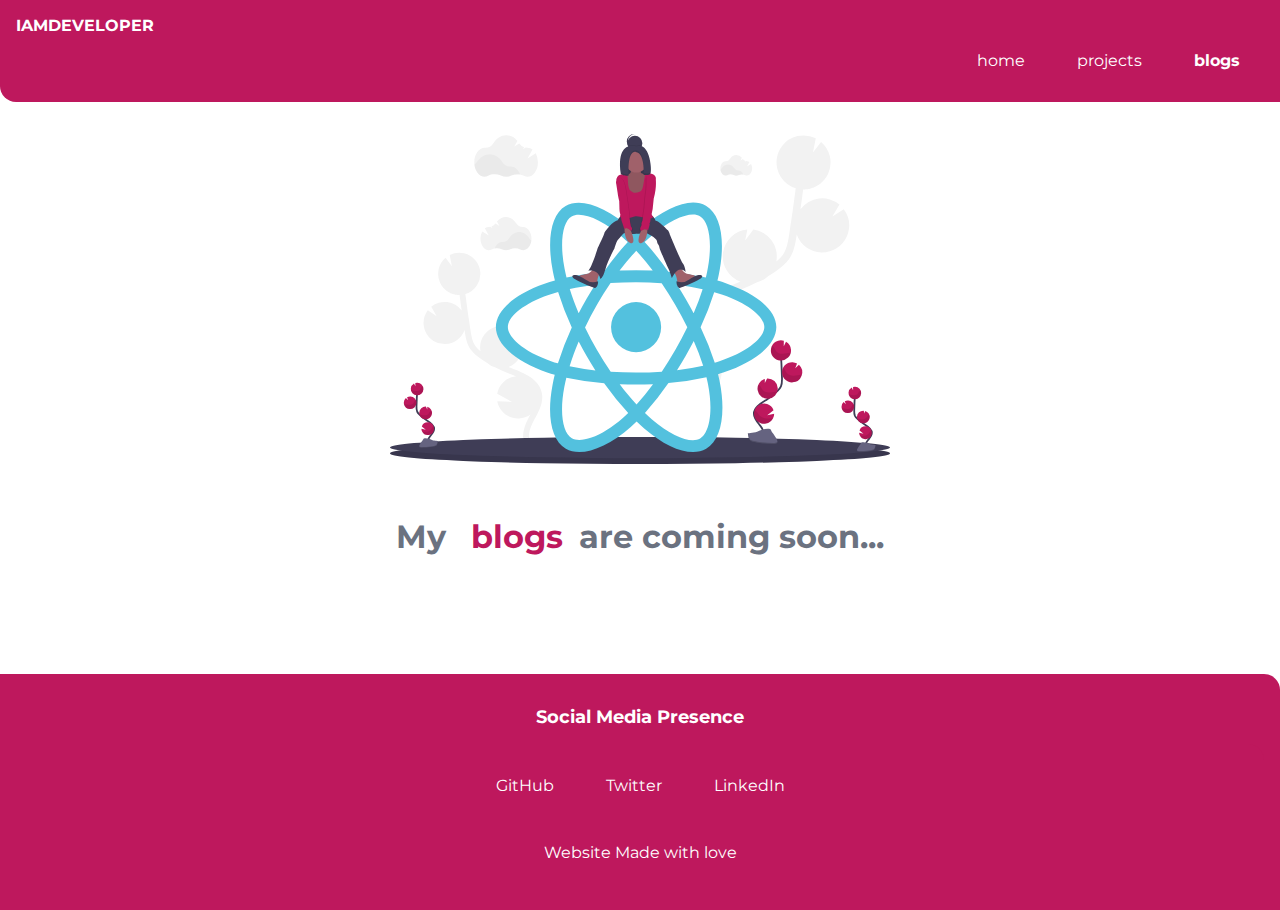
==== blogs.html @ 773bcf49 "NEOG removed" ====
<!DOCTYPE html>
<html lang="en">
  <head>
    <meta charset="UTF-8" />
    <meta http-equiv="X-UA-Compatible" content="IE=edge" />
    <meta name="viewport" content="width=device-width, initial-scale=1.0" />
    <title>Blogs | Mohit Kumar</title>
    <link
      rel="shortcut icon"
      type="image/jpg"
      href="images/favicon_image.svg"
    />
    <link rel="stylesheet" href="style.css" />
  </head>
  <body>
    <nav class="navigation container">
      <div class="nav-brand">IAMDEVELOPER</div>
      <ul class="nav-pills">
        <li class="list-item-inline">
          <a class="link" href="/index.html">home</a>
        </li>
        <li class="list-item-inline">
          <a class="link" href="/projects.html">projects</a>
        </li>
        <li class="list-item-inline link-active">
          <a class="link" href="/blogs.html">blogs</a>
        </li>
      </ul>
    </nav>
    <header class="hero">
      <img class="hero blogs" src="images/header_image.svg" alt="" />
      <h1 class="hero hero-heading">
        My
        <span class="hero hero-heading heading-inverted">blogs</span>are coming
        soon...
      </h1>
    </header>
    <section class="section"></section>
    <footer class="footer">
      <div class="footer-header">Social Media Presence</div>
      <ul class="footer social-links list-non-bullet">
        <li class="list-item-inline">
          <a class="link" href="https://github.com/Mohitkumar33">GitHub</a>
        </li>
        <li class="list-item-inline">
          <a class="link" href="https://twitter.com/MOHITKUMAR06612">Twitter</a>
        </li>
        <li class="list-item-inline">
          <a
            class="link"
            href="https://www.linkedin.com/in/mohit-kumar-aggarwal/"
            >LinkedIn</a
          >
        </li>
      </ul>
      <p>Website Made with love</p>
      <!-- <p>Website Made with love with the help of NEOG camp</p> -->
    </footer>
  </body>
</html>
---- style.css ----
@import url("https://fonts.googleapis.com/css2?family=Montserrat:wght@400;700&display=swap");

body {
  font-family: "Montserrat", sans-serif;
  margin: 0px;
  /* font-size: larger; */
}

/* this is comment */

:root {
  --primary-color: #be185d;
  --dark-gray: #6b7280;
  --off-white: #f3f4f6;
}

hr {
  margin: 2rem 0rem;
}

.container {
  padding-left: 1rem;
  padding-right: 1rem;
}

.container-center {
  max-width: 600px;
  margin: auto;
}

.link {
  text-decoration: none;
  padding: 0.5rem 1rem;
}

.link-primary {
  background-color: var(--primary-color);
  border-radius: 0.5rem;
  color: white;
}

.link-secondary {
  color: var(--primary-color);
  border-radius: 00.5rem;
  border: 1px solid var(--primary-color);
}

/* look into BEM naming convention for css */

/**lists **/
.list-non-bullet {
  list-style: none;
}

.list-item-inline {
  display: inline;
  padding: 0rem 0.5rem;
}

/**navigation**/

.navigation {
  background-color: var(--primary-color);
  color: white;
  padding: 1rem;
  border-bottom-left-radius: 1rem;
}

.navigation .nav-brand {
  font-weight: bold;
}

.navigation .nav-pills {
  text-align: right;
}

.navigation .link {
  color: white;
}

.navigation .link-active {
  font-weight: bold;
}

/* header */

.hero {
  padding: 1rem;
}

.hero .hero-img {
  max-width: 350px;
  display: block;
  margin: auto;
}

.hero .blogs {
  max-width: 500px;
  display: block;
  margin: auto;
}

.hero .hero-heading {
  padding-top: 1rem;
  color: var(--dark-gray);
  text-align: center;
}

.hero .hero-heading .heading-inverted {
  color: var(--primary-color);
}

/* sections */

.section {
  padding: 2rem;
}

.section h1 {
  text-align: center;
}

.section .projects h1 {
  text-align: left;
}

.section .ow {
  background-color: var(--off-white);
}

/* footer */

.footer {
  background-color: var(--primary-color);
  padding: 2rem 1rem;
  text-align: center;
  color: white;
  border-top-right-radius: 1rem;
}

.footer .footer-header {
  font-weight: bold;
  font-size: large;
}

.footer .link {
  color: white;
}
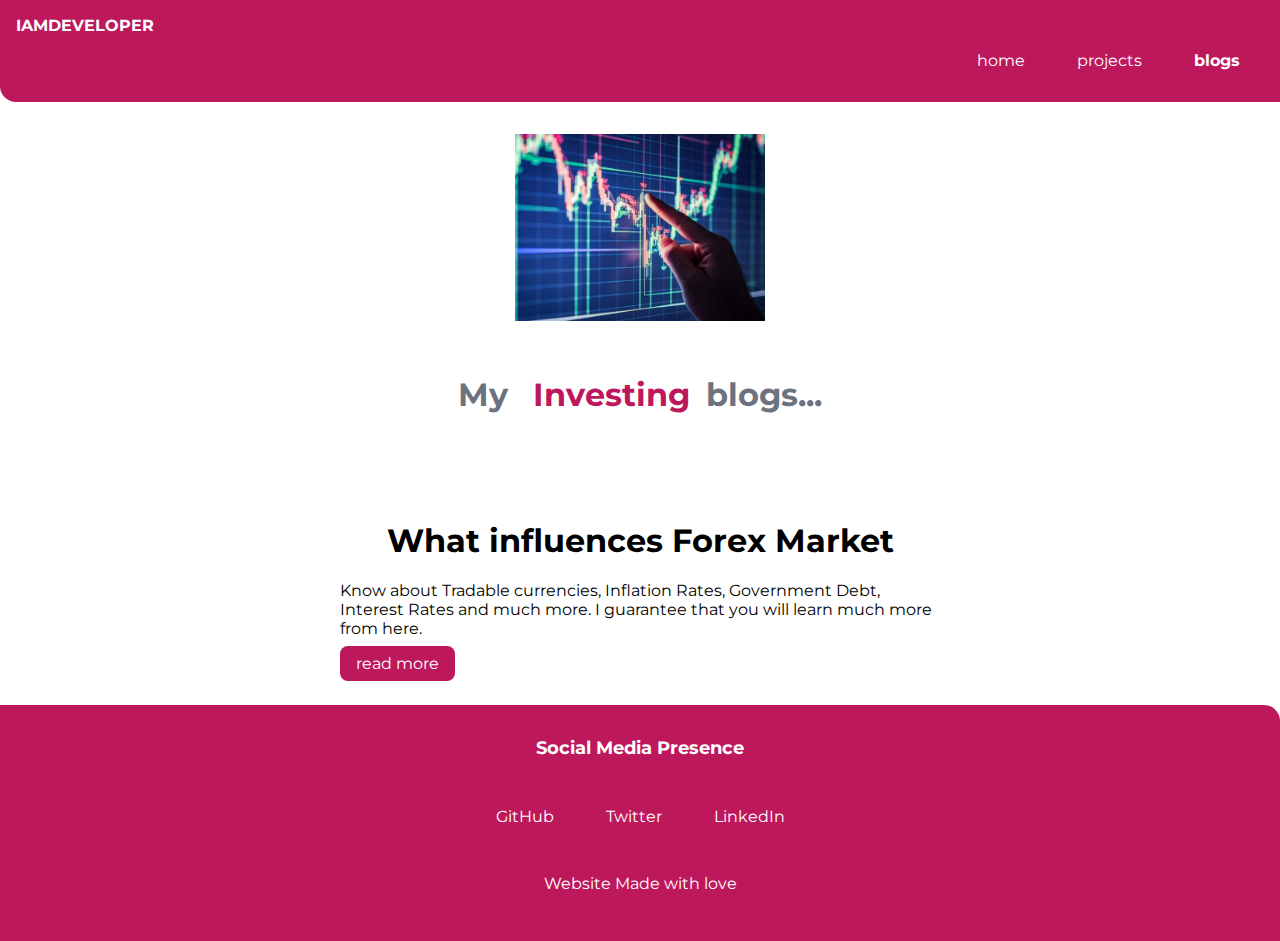
==== commit 1ebeab79: "added the first blog" ====
--- a/blogs.html
+++ b/blogs.html
@@ -28,14 +28,24 @@
       </ul>
     </nav>
     <header class="hero">
-      <img class="hero blogs" src="images/header_image.svg" alt="" />
+      <img class="hero blogs" src="images/stock.jpg" alt="" />
       <h1 class="hero hero-heading">
         My
-        <span class="hero hero-heading heading-inverted">blogs</span>are coming
-        soon...
+        <span class="hero hero-heading heading-inverted">Investing</span
+        >blogs...
       </h1>
     </header>
-    <section class="section"></section>
+    <section class="section">
+      <div class="container container-center">
+        <h1>What influences Forex Market</h1>
+        <p>
+          Know about Tradable currencies, Inflation Rates, Government Debt,
+          Interest Rates and much more. I guarantee that you will learn much
+          more from here.
+        </p>
+        <a class="link link-primary" href="firstBlog.html">read more</a>
+      </div>
+    </section>
     <footer class="footer">
       <div class="footer-header">Social Media Presence</div>
       <ul class="footer social-links list-non-bullet">
--- a/style.css
+++ b/style.css
@@ -95,7 +95,7 @@
 }
 
 .hero .blogs {
-  max-width: 500px;
+  max-width: 20%;
   display: block;
   margin: auto;
 }
@@ -128,6 +128,10 @@
   background-color: var(--off-white);
 }
 
+/* .section .blogs p {
+  background-color: rgb(121, 103, 33);
+} */
+
 /* footer */
 
 .footer {
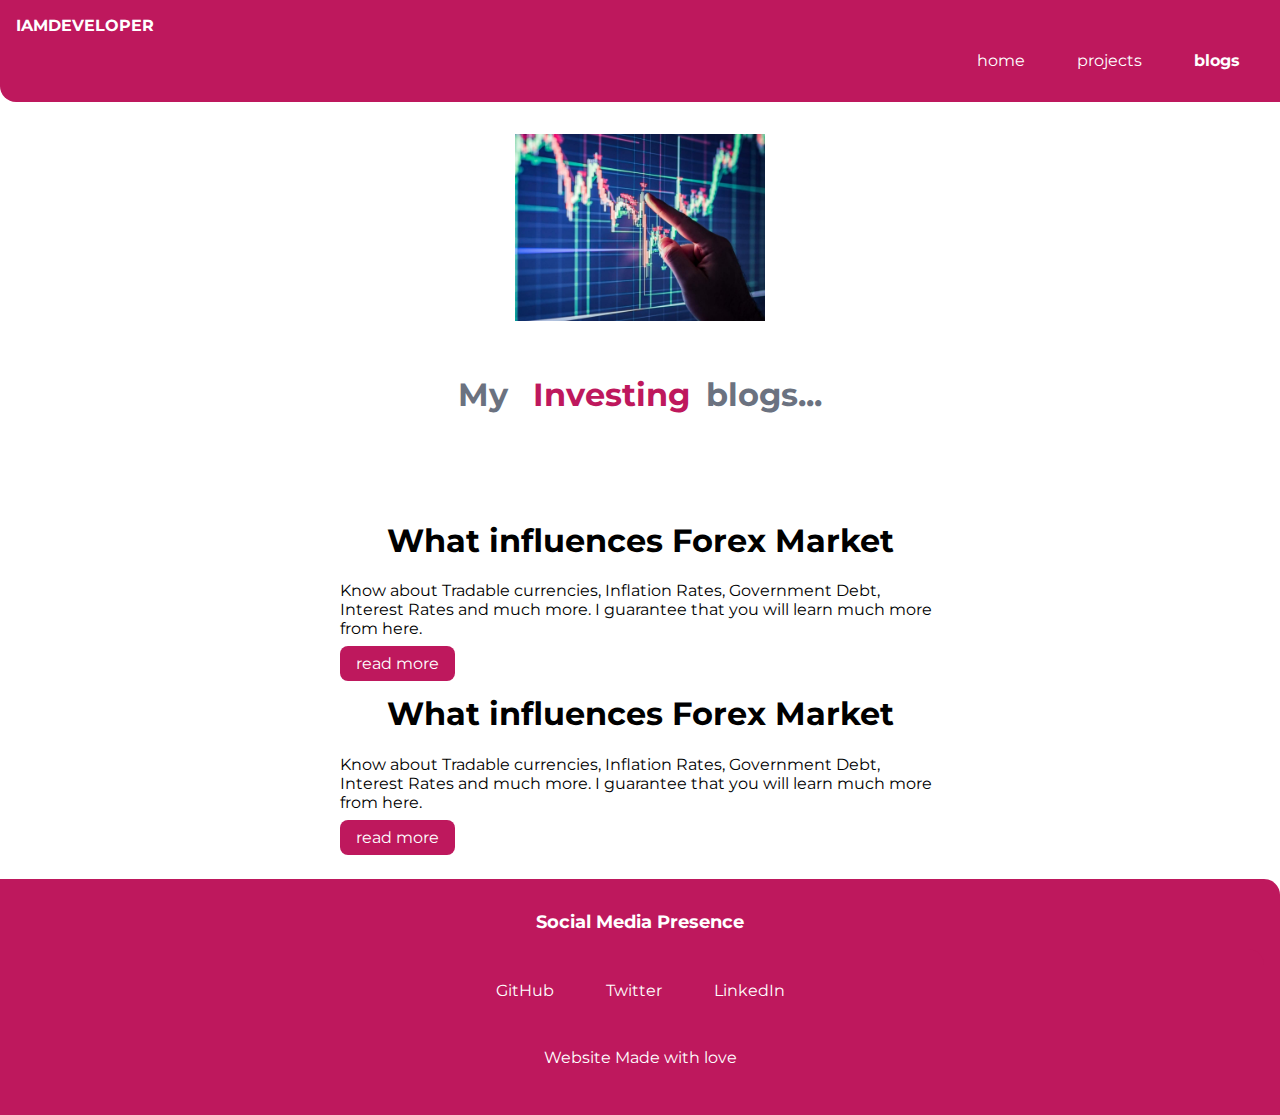
==== commit 1beb0bd4: "completed two blogs" ====
--- a/blogs.html
+++ b/blogs.html
@@ -45,6 +45,15 @@
         </p>
         <a class="link link-primary" href="firstBlog.html">read more</a>
       </div>
+      <div class="container container-center">
+        <h1>What influences Forex Market</h1>
+        <p>
+          Know about Tradable currencies, Inflation Rates, Government Debt,
+          Interest Rates and much more. I guarantee that you will learn much
+          more from here.
+        </p>
+        <a class="link link-primary" href="secondBlog.html">read more</a>
+      </div>
     </section>
     <footer class="footer">
       <div class="footer-header">Social Media Presence</div>
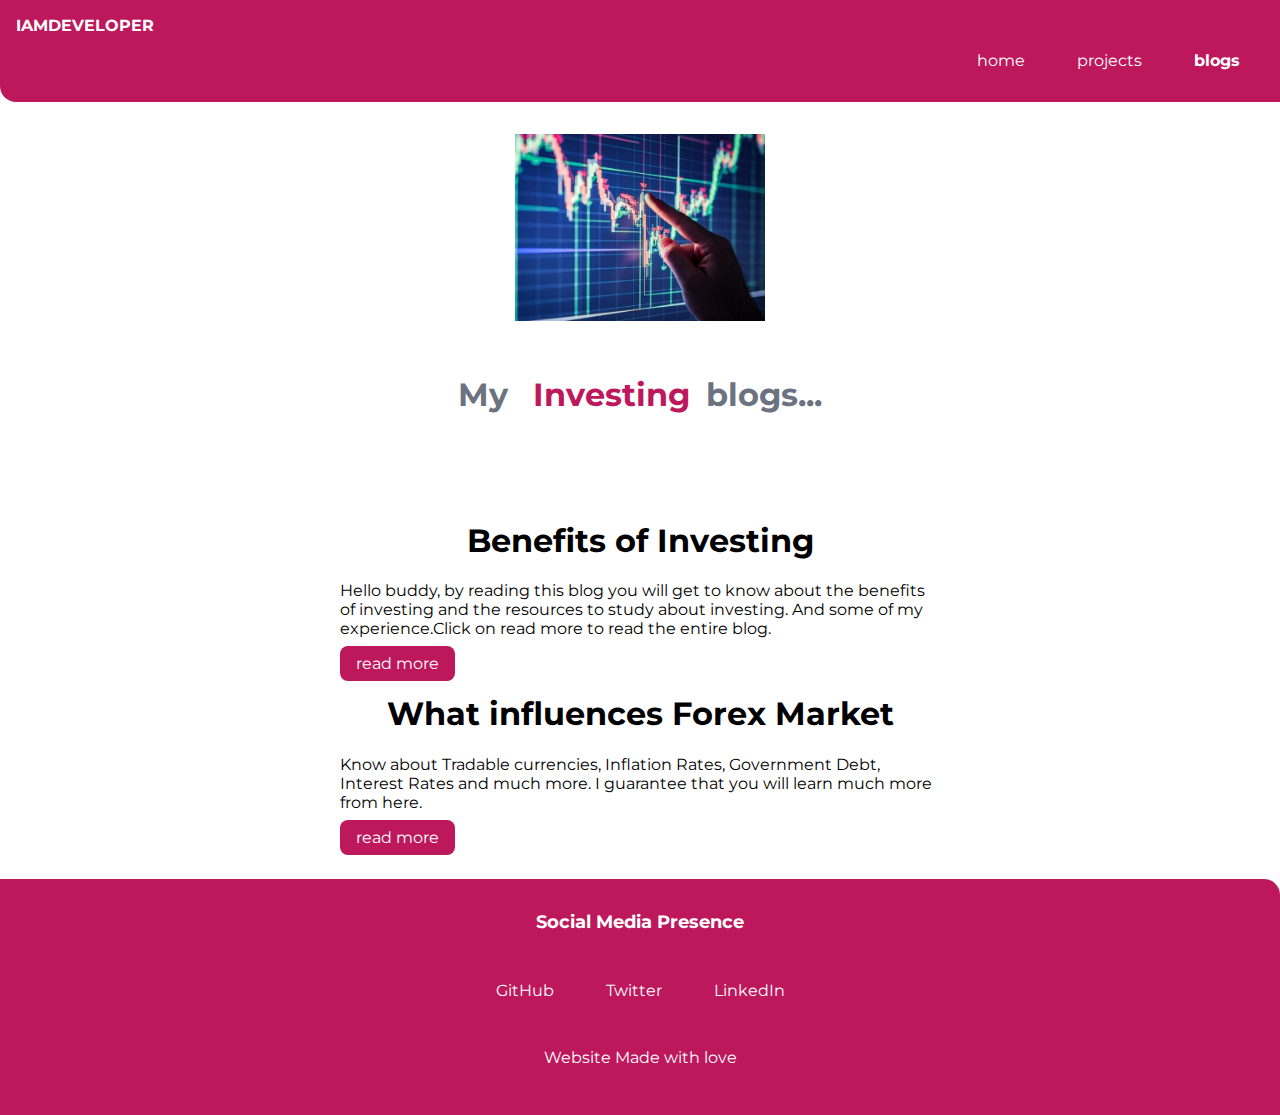
==== commit 337711d2: "refactor: added first blog description" ====
--- a/blogs.html
+++ b/blogs.html
@@ -37,11 +37,9 @@
     </header>
     <section class="section">
       <div class="container container-center">
-        <h1>What influences Forex Market</h1>
+        <h1>Benefits of Investing</h1>
         <p>
-          Know about Tradable currencies, Inflation Rates, Government Debt,
-          Interest Rates and much more. I guarantee that you will learn much
-          more from here.
+          Hello buddy, by reading this blog you will get to know about the benefits of investing and the resources to study about investing. And some of my experience.Click on read more to read the entire blog.
         </p>
         <a class="link link-primary" href="firstBlog.html">read more</a>
       </div>
--- a/style.css
+++ b/style.css
@@ -150,3 +150,8 @@
 .footer .link {
   color: white;
 }
+
+small {
+  font-size: smaller;
+  font-weight: lighter;
+}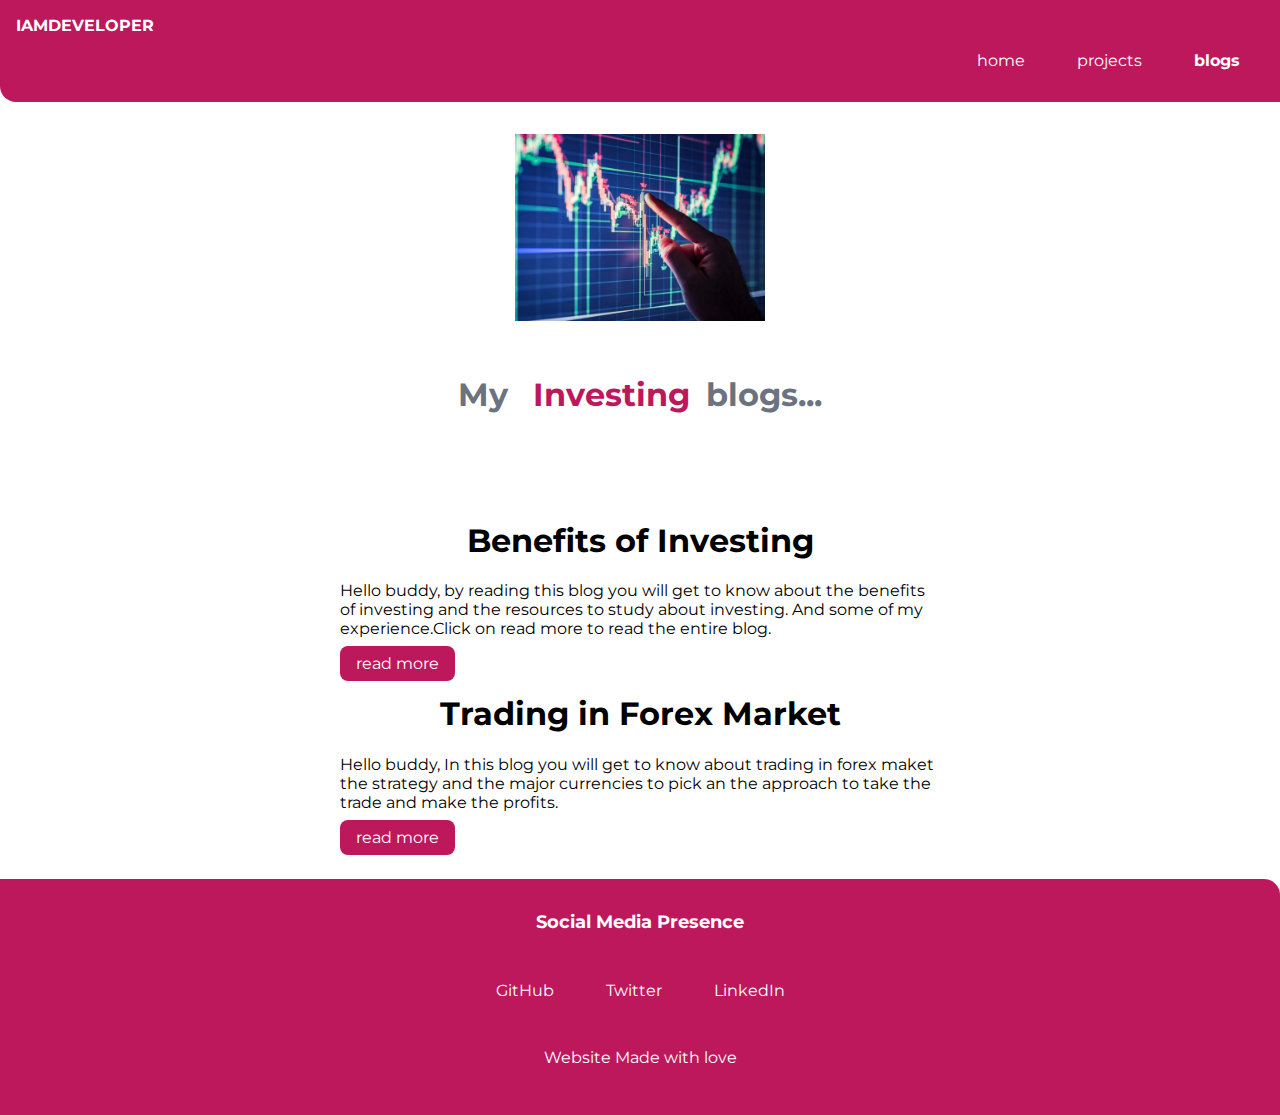
==== commit 2434a0f6: "refactor: added second blog" ====
--- a/blogs.html
+++ b/blogs.html
@@ -44,11 +44,9 @@
         <a class="link link-primary" href="firstBlog.html">read more</a>
       </div>
       <div class="container container-center">
-        <h1>What influences Forex Market</h1>
+        <h1>Trading in Forex Market</h1>
         <p>
-          Know about Tradable currencies, Inflation Rates, Government Debt,
-          Interest Rates and much more. I guarantee that you will learn much
-          more from here.
+         Hello buddy, In this blog you will get to know about trading in forex maket the strategy and the major currencies to pick an the approach to take the trade and make the profits.
         </p>
         <a class="link link-primary" href="secondBlog.html">read more</a>
       </div>
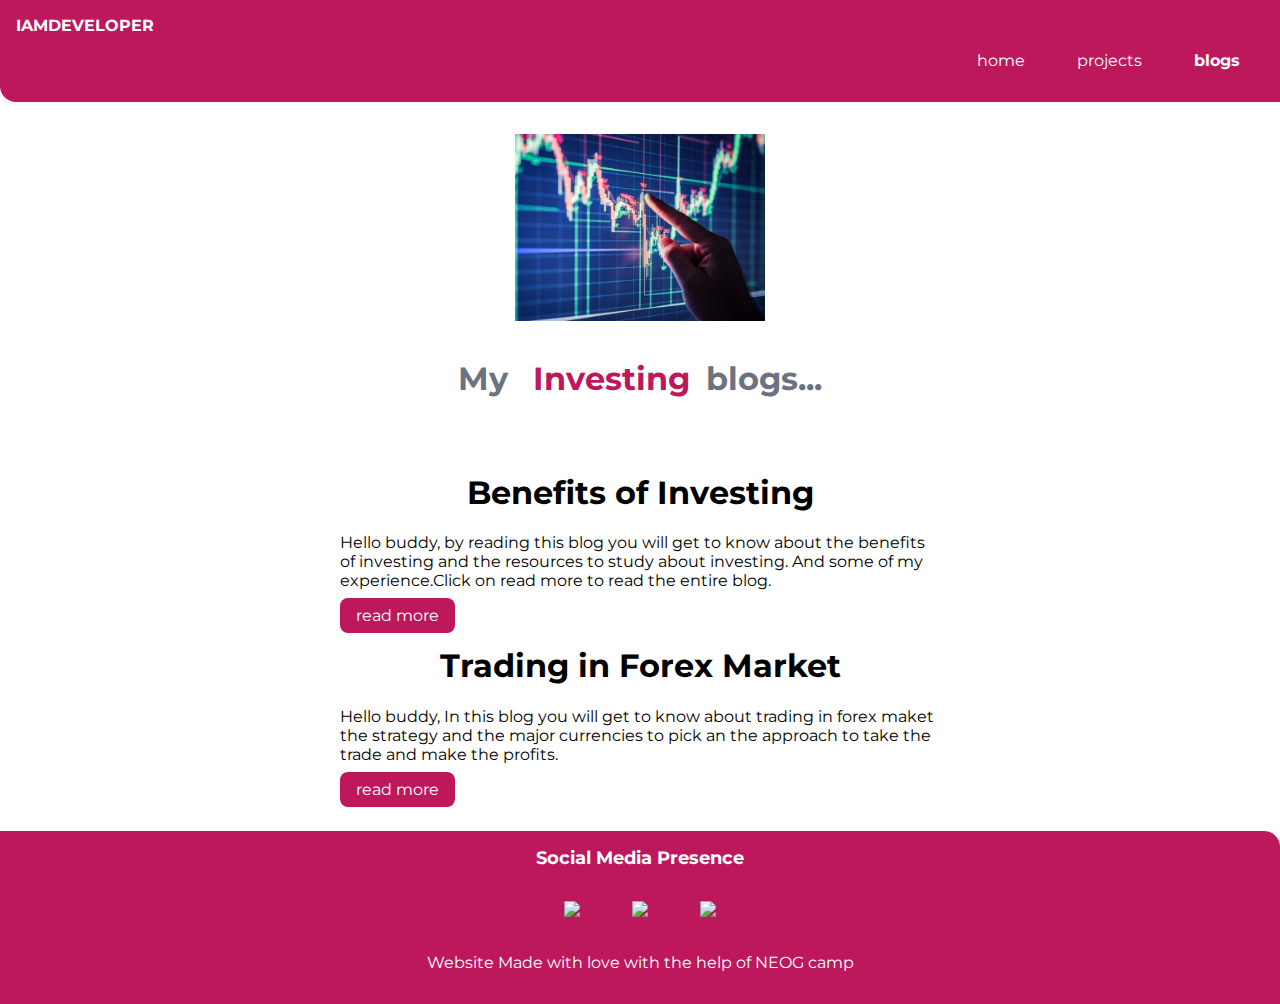
==== commit 61197e03: "style: footer padding setting done" ====
--- a/blogs.html
+++ b/blogs.html
@@ -29,13 +29,13 @@
     </nav>
     <header class="hero">
       <img class="hero blogs" src="images/stock.jpg" alt="" />
-      <h1 class="hero hero-heading">
+      <h1 class="hero hero-heading" style="padding-top: 0px" >
         My
-        <span class="hero hero-heading heading-inverted">Investing</span
+        <span class="hero hero-heading heading-inverted" >Investing</span
         >blogs...
       </h1>
     </header>
-    <section class="section">
+    <section class="section" style="padding-top: 0px;">
       <div class="container container-center">
         <h1>Benefits of Investing</h1>
         <p>
@@ -55,21 +55,24 @@
       <div class="footer-header">Social Media Presence</div>
       <ul class="footer social-links list-non-bullet">
         <li class="list-item-inline">
-          <a class="link" href="https://github.com/Mohitkumar33">GitHub</a>
+          <a class="link" href="https://github.com/Mohitkumar33"
+            ><img src="https://img.icons8.com/ios-filled/50/000000/github.png"
+          /></a>
         </li>
         <li class="list-item-inline">
-          <a class="link" href="https://twitter.com/MOHITKUMAR06612">Twitter</a>
+          <a class="link" href="https://twitter.com/MOHITKUMAR06612"
+            ><img src="https://img.icons8.com/ios/50/000000/twitter--v2.png"
+          /></a>
         </li>
         <li class="list-item-inline">
           <a
             class="link"
             href="https://www.linkedin.com/in/mohit-kumar-aggarwal/"
-            >LinkedIn</a
-          >
+            ><img src="https://img.icons8.com/ios/50/000000/linkedin.png"
+          /></a>
         </li>
       </ul>
-      <p>Website Made with love</p>
-      <!-- <p>Website Made with love with the help of NEOG camp</p> -->
+      <p>Website Made with love with the help of NEOG camp</p>
     </footer>
   </body>
 </html>
--- a/style.css
+++ b/style.css
@@ -136,7 +136,7 @@
 
 .footer {
   background-color: var(--primary-color);
-  padding: 2rem 1rem;
+  padding: 1rem 1rem;
   text-align: center;
   color: white;
   border-top-right-radius: 1rem;
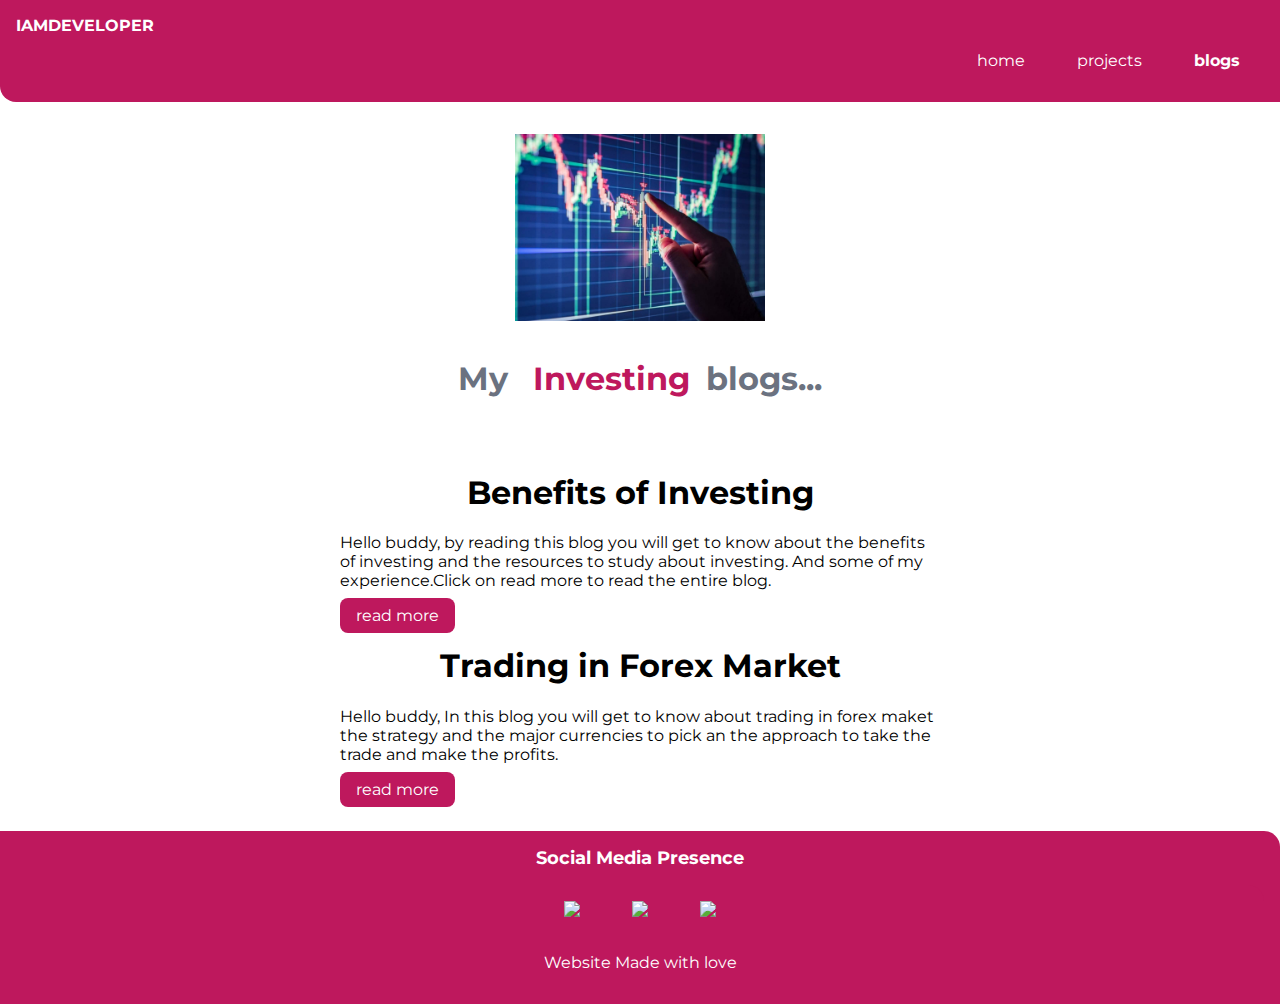
==== commit 8119aead: "Update blogs.html" ====
--- a/blogs.html
+++ b/blogs.html
@@ -60,7 +60,7 @@
           /></a>
         </li>
         <li class="list-item-inline">
-          <a class="link" href="https://twitter.com/MOHITKUMAR06612"
+          <a class="link" href="https://twitter.com/aggarwal_mohit_"
             ><img src="https://img.icons8.com/ios/50/000000/twitter--v2.png"
           /></a>
         </li>
@@ -72,7 +72,7 @@
           /></a>
         </li>
       </ul>
-      <p>Website Made with love with the help of NEOG camp</p>
+      <p>Website Made with love</p>
     </footer>
   </body>
 </html>
--- a/style.css
+++ b/style.css
@@ -114,6 +114,7 @@
 
 .section {
   padding: 2rem;
+  padding-top: 0.5rem;
 }
 
 .section h1 {
